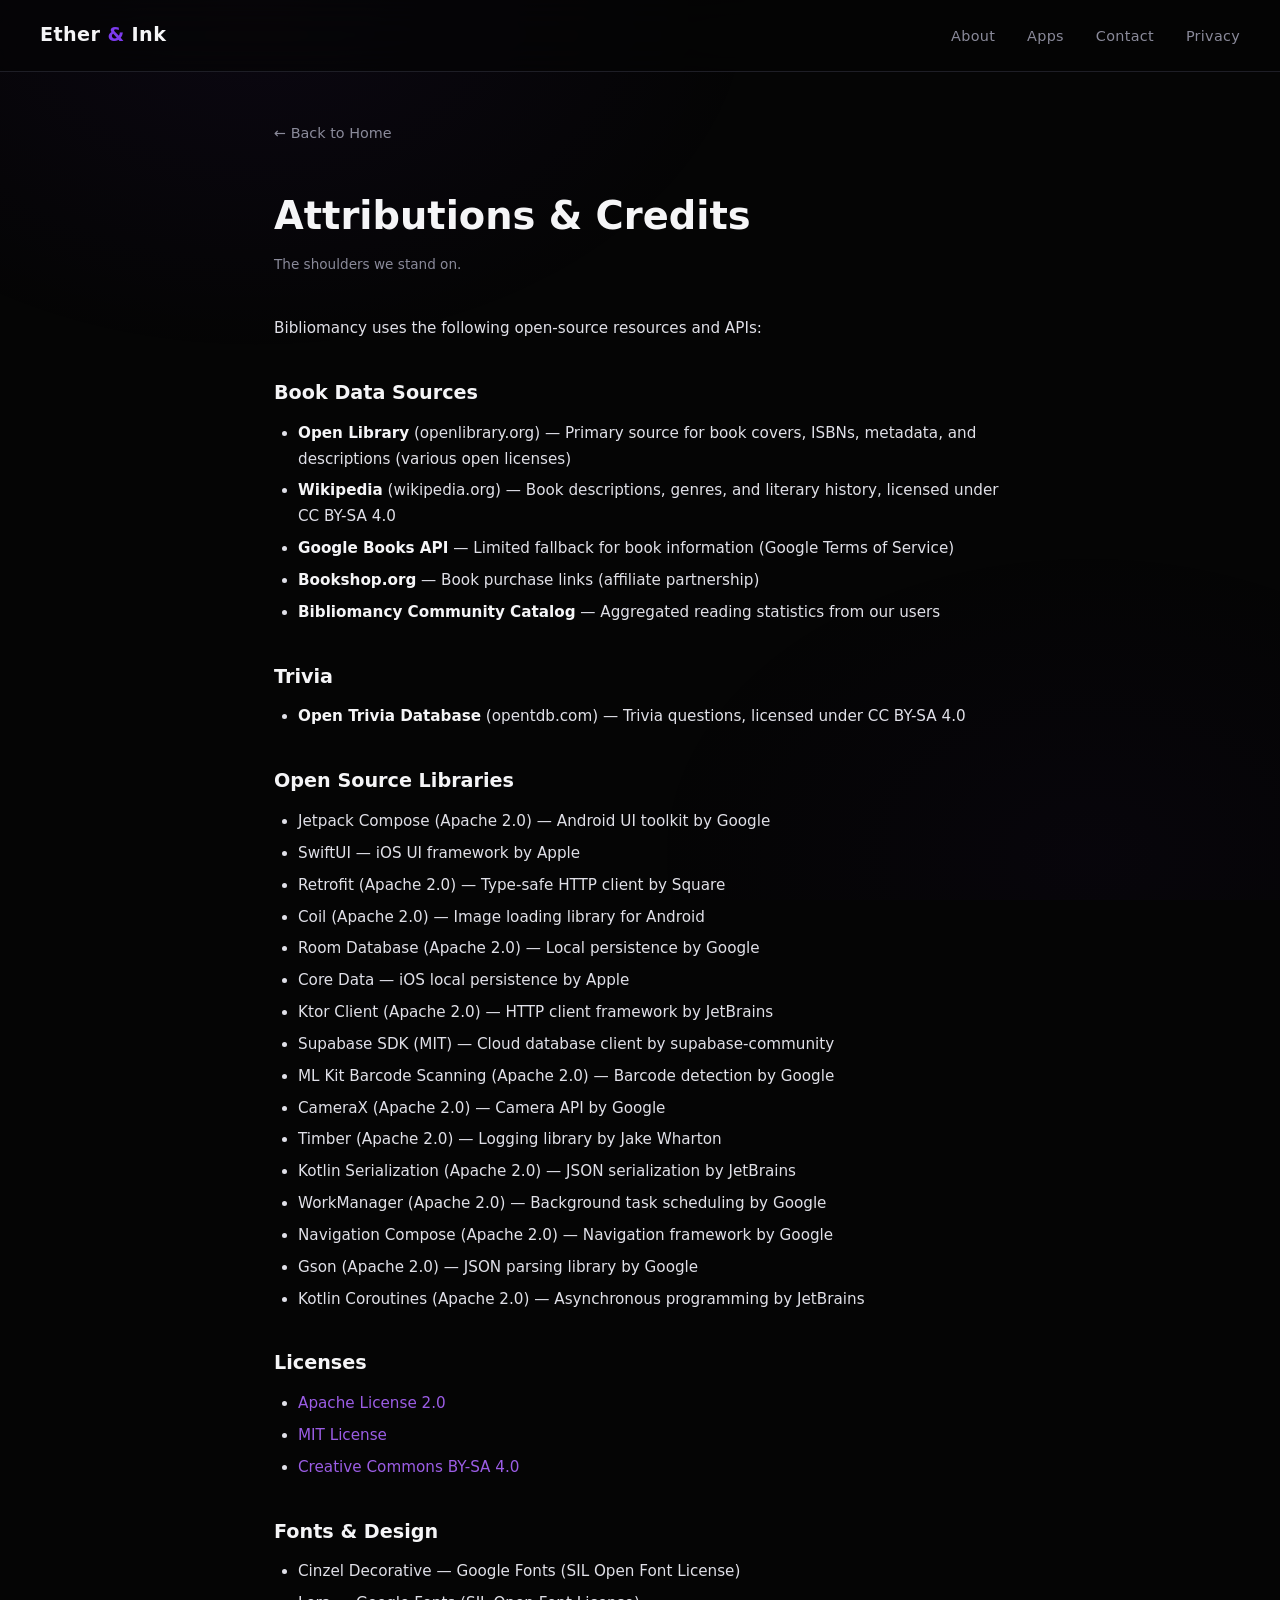
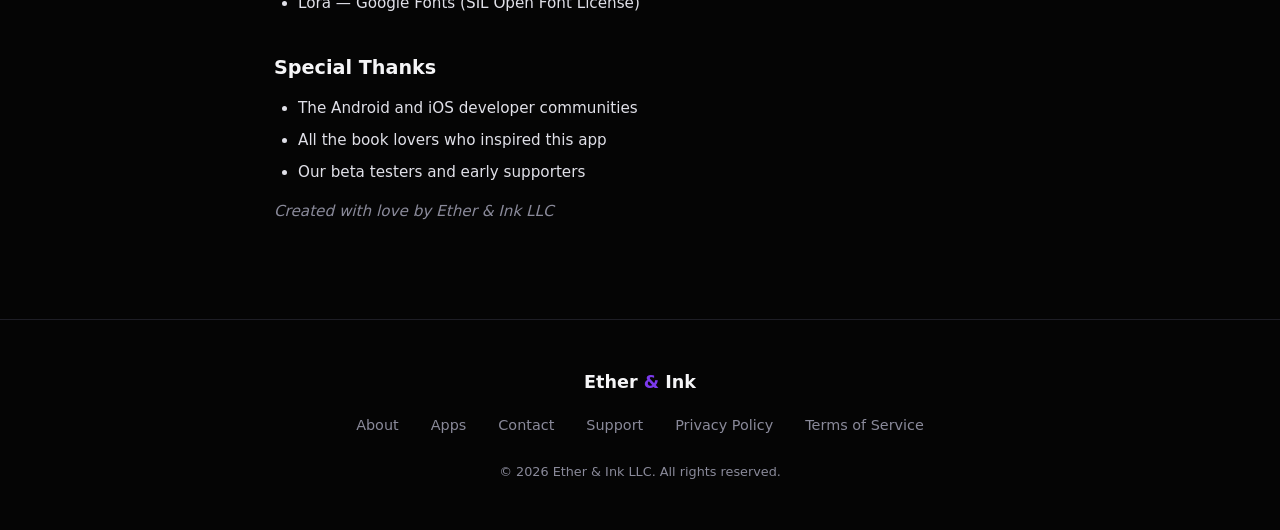
==== attributions.html @ 706b1963 "Add Support/Attributions pages, feedback form, and app deep-links - Port support.html + attributions" ====
<!DOCTYPE html>
<html lang="en">
<head>
    <meta charset="UTF-8">
    <meta name="viewport" content="width=device-width, initial-scale=1.0">
    <title>Attributions — Ether & Ink</title>
    <meta name="description" content="Open-source libraries, APIs, and data sources used by Ether & Ink apps including Bibliomancy.">
    <meta http-equiv="Content-Security-Policy" content="default-src 'self'; style-src 'self' 'unsafe-inline'; img-src 'self' data:; script-src 'none'; frame-ancestors 'none'; base-uri 'self'; form-action 'self'">
    <meta name="referrer" content="strict-origin-when-cross-origin">
    <link rel="canonical" href="https://etherink.net/attributions.html">
    <link rel="icon" type="image/svg+xml" href="data:image/svg+xml,<svg xmlns='http://www.w3.org/2000/svg' viewBox='0 0 100 100'><text y='.9em' font-size='90'>&#x2728;</text></svg>">
    <link rel="stylesheet" href="style.css">
</head>
<body>
    <a href="#main" class="skip-nav">Skip to content</a>
    <div class="bg-glow"></div>

    <nav aria-label="Main navigation">
        <a href="index.html" class="nav-logo">Ether <span>&</span> Ink</a>
        <ul class="nav-links">
            <li><a href="index.html#about">About</a></li>
            <li><a href="index.html#apps">Apps</a></li>
            <li><a href="index.html#contact">Contact</a></li>
            <li><a href="privacy.html">Privacy</a></li>
        </ul>
    </nav>

    <main id="main">
    <div class="container">
        <div class="legal-page">
            <a href="index.html" class="back-link">&larr; Back to Home</a>

            <h2>Attributions &amp; Credits</h2>
            <span class="updated">The shoulders we stand on.</span>

            <p>Bibliomancy uses the following open-source resources and APIs:</p>

            <h3>Book Data Sources</h3>
            <ul>
                <li><strong>Open Library</strong> (openlibrary.org) &mdash; Primary source for book covers, ISBNs, metadata, and descriptions (various open licenses)</li>
                <li><strong>Wikipedia</strong> (wikipedia.org) &mdash; Book descriptions, genres, and literary history, licensed under CC BY-SA 4.0</li>
                <li><strong>Google Books API</strong> &mdash; Limited fallback for book information (Google Terms of Service)</li>
                <li><strong>Bookshop.org</strong> &mdash; Book purchase links (affiliate partnership)</li>
                <li><strong>Bibliomancy Community Catalog</strong> &mdash; Aggregated reading statistics from our users</li>
            </ul>

            <h3>Trivia</h3>
            <ul>
                <li><strong>Open Trivia Database</strong> (opentdb.com) &mdash; Trivia questions, licensed under CC BY-SA 4.0</li>
            </ul>

            <h3>Open Source Libraries</h3>
            <ul>
                <li>Jetpack Compose (Apache 2.0) &mdash; Android UI toolkit by Google</li>
                <li>SwiftUI &mdash; iOS UI framework by Apple</li>
                <li>Retrofit (Apache 2.0) &mdash; Type-safe HTTP client by Square</li>
                <li>Coil (Apache 2.0) &mdash; Image loading library for Android</li>
                <li>Room Database (Apache 2.0) &mdash; Local persistence by Google</li>
                <li>Core Data &mdash; iOS local persistence by Apple</li>
                <li>Ktor Client (Apache 2.0) &mdash; HTTP client framework by JetBrains</li>
                <li>Supabase SDK (MIT) &mdash; Cloud database client by supabase-community</li>
                <li>ML Kit Barcode Scanning (Apache 2.0) &mdash; Barcode detection by Google</li>
                <li>CameraX (Apache 2.0) &mdash; Camera API by Google</li>
                <li>Timber (Apache 2.0) &mdash; Logging library by Jake Wharton</li>
                <li>Kotlin Serialization (Apache 2.0) &mdash; JSON serialization by JetBrains</li>
                <li>WorkManager (Apache 2.0) &mdash; Background task scheduling by Google</li>
                <li>Navigation Compose (Apache 2.0) &mdash; Navigation framework by Google</li>
                <li>Gson (Apache 2.0) &mdash; JSON parsing library by Google</li>
                <li>Kotlin Coroutines (Apache 2.0) &mdash; Asynchronous programming by JetBrains</li>
            </ul>

            <h3>Licenses</h3>
            <ul>
                <li><a href="https://www.apache.org/licenses/LICENSE-2.0" target="_blank" rel="noopener">Apache License 2.0</a></li>
                <li><a href="https://opensource.org/licenses/MIT" target="_blank" rel="noopener">MIT License</a></li>
                <li><a href="https://creativecommons.org/licenses/by-sa/4.0/" target="_blank" rel="noopener">Creative Commons BY-SA 4.0</a></li>
            </ul>

            <h3>Fonts &amp; Design</h3>
            <ul>
                <li>Cinzel Decorative &mdash; Google Fonts (SIL Open Font License)</li>
                <li>Lora &mdash; Google Fonts (SIL Open Font License)</li>
            </ul>

            <h3>Special Thanks</h3>
            <ul>
                <li>The Android and iOS developer communities</li>
                <li>All the book lovers who inspired this app</li>
                <li>Our beta testers and early supporters</li>
            </ul>

            <p><em>Created with love by Ether &amp; Ink LLC</em></p>
        </div>
    </div>
    </main>

    <!-- Footer -->
    <footer>
        <div class="footer-inner">
            <div class="footer-logo">Ether <span>&</span> Ink</div>
            <ul class="footer-links">
                <li><a href="index.html#about">About</a></li>
                <li><a href="index.html#apps">Apps</a></li>
                <li><a href="index.html#contact">Contact</a></li>
                <li><a href="support.html">Support</a></li>
                <li><a href="privacy.html">Privacy Policy</a></li>
                <li><a href="terms.html">Terms of Service</a></li>
            </ul>
            <p class="footer-copy">&copy; 2026 Ether & Ink LLC. All rights reserved.</p>
        </div>
    </footer>

</body>
</html>
---- style.css ----
/* ── Reset & Base ────────────────────────────────────────── */
*, *::before, *::after {
  margin: 0;
  padding: 0;
  box-sizing: border-box;
}

:root {
  --black: #050505;
  --dark: #0c0c0f;
  --card: #111116;
  --border: #1e1e26;
  --gray: #8a8a9a;
  --light: #e0e0e8;
  --white: #f5f5f7;
  --purple: #7C3AED;
  --purple-glow: #9B5DE5;
  --purple-dim: #5B21B6;
  --purple-subtle: rgba(124, 58, 237, 0.08);
  --purple-border: rgba(124, 58, 237, 0.2);
}

html {
  scroll-behavior: smooth;
}

body {
  font-family: 'Segoe UI', -apple-system, BlinkMacSystemFont, system-ui, sans-serif;
  background: var(--black);
  color: var(--white);
  line-height: 1.6;
  overflow-x: hidden;
}

a {
  color: var(--purple-glow);
  text-decoration: none;
  transition: color 0.2s;
}
a:hover {
  color: var(--white);
}

/* ── Skip Nav (Accessibility) ───────────────────────────── */
.skip-nav {
  position: absolute;
  top: -100%;
  left: 16px;
  padding: 8px 16px;
  background: var(--purple);
  color: var(--white);
  border-radius: 0 0 8px 8px;
  z-index: 200;
  font-size: 0.85rem;
  transition: top 0.2s;
}
.skip-nav:focus {
  top: 0;
}

/* ── Animated Background ────────────────────────────────── */
.bg-glow {
  position: fixed;
  top: 0;
  left: 0;
  width: 100%;
  height: 100%;
  z-index: 0;
  pointer-events: none;
  overflow: hidden;
}
.bg-glow::before {
  content: '';
  position: absolute;
  top: -40%;
  left: -20%;
  width: 80%;
  height: 80%;
  background: radial-gradient(ellipse, rgba(124, 58, 237, 0.06) 0%, transparent 70%);
  animation: drift 20s ease-in-out infinite;
}
.bg-glow::after {
  content: '';
  position: absolute;
  bottom: -30%;
  right: -20%;
  width: 70%;
  height: 70%;
  background: radial-gradient(ellipse, rgba(91, 33, 182, 0.04) 0%, transparent 70%);
  animation: drift 25s ease-in-out infinite reverse;
}

@keyframes drift {
  0%, 100% { transform: translate(0, 0) rotate(0deg); }
  33% { transform: translate(30px, -20px) rotate(1deg); }
  66% { transform: translate(-20px, 15px) rotate(-1deg); }
}

/* ── Layout ─────────────────────────────────────────────── */
.container {
  position: relative;
  z-index: 1;
}

section {
  padding: 100px 24px;
  max-width: 1100px;
  margin: 0 auto;
}

/* ── Navigation ─────────────────────────────────────────── */
nav {
  position: fixed;
  top: 0;
  left: 0;
  right: 0;
  z-index: 100;
  padding: 20px 40px;
  display: flex;
  align-items: center;
  justify-content: space-between;
  backdrop-filter: blur(20px);
  -webkit-backdrop-filter: blur(20px);
  background: rgba(5, 5, 5, 0.7);
  border-bottom: 1px solid var(--border);
}

.nav-logo {
  font-size: 1.2rem;
  font-weight: 700;
  color: var(--white);
  letter-spacing: 0.02em;
}

.nav-logo span {
  color: var(--purple);
}

.nav-links {
  display: flex;
  gap: 32px;
  list-style: none;
}

.nav-links a {
  color: var(--gray);
  font-size: 0.9rem;
  font-weight: 500;
  letter-spacing: 0.02em;
  transition: color 0.2s;
}

.nav-links a:hover {
  color: var(--white);
}

/* ── Hero ───────────────────────────────────────────────── */
.hero {
  min-height: 100vh;
  display: flex;
  flex-direction: column;
  align-items: center;
  justify-content: center;
  text-align: center;
  padding-top: 80px;
  position: relative;
}

/* Sigil container — title sits centered inside this */
.oracle-sigil {
  position: relative;
  width: min(500px, 80vw);
  height: min(500px, 80vw);
  pointer-events: none;
  flex-shrink: 0;
}

.oracle-sigil svg {
  width: 100%;
  height: 100%;
  opacity: 0.7;
}

/* Title overlaid in the center of the sigil */
.hero-title-wrap {
  position: absolute;
  top: 50%;
  left: 50%;
  transform: translate(-50%, -50%);
  width: 100%;
  pointer-events: auto;
  z-index: 2;
}

.hero h1 {
  font-size: clamp(2.6rem, 7vw, 4.5rem);
  font-weight: 800;
  line-height: 1;
  letter-spacing: -0.03em;
  margin: 0;
  white-space: nowrap;
}

.hero h1 .ampersand {
  color: var(--purple);
  font-style: italic;
}

/* Badge + tagline below the sigil */
.hero-below {
  margin-top: 32px;
  display: flex;
  flex-direction: column;
  align-items: center;
  position: relative;
  z-index: 1;
}

.hero-badge {
  display: inline-block;
  padding: 6px 16px;
  border: 1px solid var(--purple-border);
  border-radius: 100px;
  font-size: 0.8rem;
  color: var(--purple-glow);
  background: var(--purple-subtle);
  margin-bottom: 20px;
  letter-spacing: 0.08em;
  text-transform: uppercase;
}

.hero .tagline {
  font-size: clamp(1.05rem, 2.5vw, 1.3rem);
  color: var(--gray);
  max-width: 520px;
  margin: 0 auto 32px;
  font-weight: 400;
  line-height: 1.5;
}

.hero-divider {
  width: 60px;
  height: 2px;
  background: linear-gradient(90deg, transparent, var(--purple), transparent);
  margin: 0 auto;
}

/* Multi-layer rotation matching the Bibliomancy app */
.sigil-outer {
  transform-origin: 200px 200px;
  animation: sigil-cw 20s linear infinite;
}
.sigil-middle {
  transform-origin: 200px 200px;
  animation: sigil-ccw 12s linear infinite;
}
.sigil-inner {
  transform-origin: 200px 200px;
  animation: sigil-cw 8s linear infinite;
}
.sigil-seed {
  transform-origin: 200px 200px;
  animation: sigil-cw 16s linear infinite;
}
.sigil-particles-inner {
  transform-origin: 200px 200px;
  animation: sigil-cw 5s linear infinite;
}
.sigil-particles-outer {
  transform-origin: 200px 200px;
  animation: sigil-ccw 7s linear infinite;
}

@keyframes sigil-cw {
  from { transform: rotate(0deg); }
  to { transform: rotate(360deg); }
}
@keyframes sigil-ccw {
  from { transform: rotate(0deg); }
  to { transform: rotate(-360deg); }
}

/* ── Section Headers ────────────────────────────────────── */
.section-header {
  text-align: center;
  margin-bottom: 64px;
}

.section-header h2 {
  font-size: 2.4rem;
  font-weight: 700;
  letter-spacing: -0.02em;
  margin-bottom: 16px;
}

.section-header p {
  color: var(--gray);
  font-size: 1.1rem;
  max-width: 500px;
  margin: 0 auto;
}

/* ── Name Meaning ───────────────────────────────────────── */
.name-meaning {
  display: grid;
  grid-template-columns: 1fr auto 1fr;
  gap: 40px;
  align-items: center;
  margin-bottom: 80px;
}

.meaning-card {
  background: var(--card);
  border: 1px solid var(--border);
  border-radius: 20px;
  padding: 40px 36px;
  transition: border-color 0.3s;
}

.meaning-card:hover {
  border-color: var(--purple-border);
}

.meaning-card h3 {
  font-size: 2rem;
  font-weight: 700;
  letter-spacing: -0.01em;
  margin-bottom: 4px;
}

.meaning-word {
  font-size: 0.85rem;
  color: var(--purple-glow);
  font-style: italic;
  margin-bottom: 16px;
}

.meaning-card p:last-child {
  color: var(--light);
  font-size: 0.95rem;
  line-height: 1.7;
}

.meaning-card em {
  color: var(--purple-glow);
  font-style: italic;
}

.meaning-divider {
  display: flex;
  align-items: center;
  justify-content: center;
}

.meaning-divider span {
  font-size: 2.4rem;
  font-weight: 800;
  color: var(--purple);
  font-style: italic;
}

/* ── Founder / About Us ─────────────────────────────────── */
.founder-section {
  margin-bottom: 80px;
}

.founder-section .section-header {
  margin-bottom: 40px;
}

.founder-content {
  max-width: 720px;
  margin: 0 auto;
  background: var(--card);
  border: 1px solid var(--border);
  border-radius: 20px;
  padding: 48px 44px;
  position: relative;
  overflow: hidden;
}

.founder-content::before {
  content: '';
  position: absolute;
  top: 0;
  left: 0;
  right: 0;
  height: 1px;
  background: linear-gradient(90deg, transparent, var(--purple), transparent);
}

.founder-content p {
  color: var(--light);
  font-size: 1rem;
  line-height: 1.8;
  margin-bottom: 20px;
}

.founder-content p:last-child {
  margin-bottom: 0;
}

.founder-content em {
  color: var(--purple-glow);
  font-style: italic;
}

/* ── Values ─────────────────────────────────────────────── */
.about-values {
  display: grid;
  grid-template-columns: 1fr 1fr;
  gap: 20px;
}

.value-item {
  background: var(--card);
  border: 1px solid var(--border);
  border-radius: 14px;
  padding: 28px 28px;
  transition: border-color 0.3s;
}

.value-item:hover {
  border-color: var(--purple-border);
}

.value-item h4 {
  font-size: 1rem;
  font-weight: 600;
  margin-bottom: 8px;
  color: var(--white);
}

.value-item p {
  color: var(--gray);
  font-size: 0.9rem;
  line-height: 1.6;
}

/* ── App Showcase ────────────────────────────────────────── */
.app-showcase {
  margin-bottom: 80px;
}

.app-showcase-header {
  text-align: center;
  margin-bottom: 40px;
}

.app-badge {
  display: inline-block;
  padding: 4px 14px;
  border-radius: 100px;
  font-size: 0.7rem;
  font-weight: 600;
  text-transform: uppercase;
  letter-spacing: 0.1em;
  margin-bottom: 16px;
  background: var(--purple-subtle);
  color: var(--purple-glow);
  border: 1px solid var(--purple-border);
}

/* "Now Live" variant — green to signal a shipped product. */
.app-badge-live {
  background: rgba(52, 211, 153, 0.1);
  color: #34d399;
  border-color: rgba(52, 211, 153, 0.35);
}

/* Call-to-action link (e.g. Play Lore Night). */
.app-cta {
  display: inline-block;
  margin-top: 20px;
  padding: 12px 26px;
  border-radius: 100px;
  font-weight: 600;
  font-size: 0.95rem;
  color: var(--white);
  background: var(--purple);
  border: 1px solid var(--purple-glow);
  text-decoration: none;
  transition: background 0.2s ease, transform 0.2s ease;
}

.app-cta:hover,
.app-cta:focus-visible {
  background: var(--purple-glow);
  transform: translateY(-1px);
}

.app-showcase-header h3 {
  font-size: 2rem;
  font-weight: 700;
  margin-bottom: 8px;
  letter-spacing: -0.01em;
}

.app-showcase-header .app-subtitle {
  font-size: 1.05rem;
  color: var(--gray);
  font-style: italic;
  margin-bottom: 16px;
}

.app-showcase-header .app-desc {
  color: var(--light);
  font-size: 0.95rem;
  line-height: 1.6;
  max-width: 520px;
  margin: 0 auto;
}

/* ── Horizontal Slider ──────────────────────────────────── */
.app-slider-wrap {
  overflow: hidden;
  width: 100vw;
  margin-left: calc(-50vw + 50%);
  mask-image: linear-gradient(90deg, transparent, black 5%, black 95%, transparent);
  -webkit-mask-image: linear-gradient(90deg, transparent, black 5%, black 95%, transparent);
}

/* Scrollable track — auto-tick and manual swipe/drag both drive scrollLeft. */
.app-slider {
  overflow-x: auto;
  overflow-y: hidden;
  scroll-behavior: auto; /* smooth: auto would fight the rAF tick */
  -webkit-overflow-scrolling: touch;
  touch-action: pan-x; /* horizontal gestures on the carousel, vertical still scrolls the page */
  scrollbar-width: none; /* Firefox */
}
.app-slider::-webkit-scrollbar { display: none; } /* Chrome/Safari */

.app-slider-track {
  display: flex;
  gap: 24px;
  width: max-content;
}

.app-slider-track img {
  height: 420px;
  width: auto;
  border-radius: 16px;
  flex-shrink: 0;
  box-shadow:
    0 0 0 1px rgba(255,255,255,0.05),
    0 16px 48px rgba(0,0,0,0.4),
    0 0 30px rgba(124, 58, 237, 0.06);
  /* Prevent the browser from "grabbing" the image for drag-select on desktop */
  user-select: none;
  -webkit-user-drag: none;
  pointer-events: none;
}

/* ── Single Screenshot (Lore Night) ─────────────────────── */
.app-showcase-single {
  margin-bottom: 0;
}

.app-single-screenshot {
  text-align: center;
}

.app-single-screenshot img {
  height: 420px;
  width: auto;
  border-radius: 16px;
  box-shadow:
    0 0 0 1px rgba(255,255,255,0.05),
    0 16px 48px rgba(0,0,0,0.4),
    0 0 30px rgba(124, 58, 237, 0.06);
}

/* ── Contact Block ───────────────────────────────────────── */
.contact-block {
  max-width: 680px;
  margin: 0 auto;
  text-align: center;
}

.contact-reach {
  color: var(--light);
  font-size: 1.05rem;
  line-height: 1.7;
  margin-bottom: 24px;
}

.contact-email {
  display: inline-block;
  font-size: 1.6rem;
  font-weight: 700;
  color: var(--purple-glow);
  letter-spacing: -0.01em;
  transition: color 0.2s;
  margin-bottom: 48px;
}

.contact-email:hover {
  color: var(--white);
}

.at-sign {
  color: var(--gray);
}

.contact-details {
  display: grid;
  grid-template-columns: 1fr 1fr;
  gap: 24px;
  text-align: left;
}

.contact-detail {
  background: var(--card);
  border: 1px solid var(--border);
  border-radius: 14px;
  padding: 28px 28px;
  transition: border-color 0.3s;
}

.contact-detail:hover {
  border-color: var(--purple-border);
}

.contact-detail h4 {
  font-size: 1rem;
  font-weight: 600;
  color: var(--white);
  margin-bottom: 10px;
}

.contact-detail p {
  color: var(--gray);
  font-size: 0.9rem;
  line-height: 1.6;
}

.contact-legal-links {
  display: flex;
  flex-direction: column;
  gap: 8px;
}

.contact-legal-links a {
  font-size: 0.95rem;
  color: var(--purple-glow);
  transition: color 0.2s;
}

.contact-legal-links a:hover {
  color: var(--white);
}

/* ── Security Section ───────────────────────────────────── */
.security-content {
  max-width: 1100px;
}

.security-grid {
  display: grid;
  grid-template-columns: 1fr 1fr;
  gap: 20px;
  margin-bottom: 40px;
}

.security-item {
  background: var(--card);
  border: 1px solid var(--border);
  border-radius: 14px;
  padding: 28px 28px;
  transition: border-color 0.3s;
}

.security-item:hover {
  border-color: var(--purple-border);
}

.security-item h4 {
  font-size: 1rem;
  font-weight: 600;
  margin-bottom: 8px;
  color: var(--white);
}

.security-item p {
  color: var(--gray);
  font-size: 0.9rem;
  line-height: 1.6;
}

.security-disclosure {
  background: var(--card);
  border: 1px solid var(--purple-border);
  border-radius: 16px;
  padding: 32px 36px;
}

.security-disclosure h4 {
  font-size: 1.1rem;
  font-weight: 600;
  margin-bottom: 12px;
  color: var(--white);
}

.security-disclosure p {
  color: var(--light);
  font-size: 0.95rem;
  line-height: 1.7;
}

/* ── Footer ─────────────────────────────────────────────── */
footer {
  border-top: 1px solid var(--border);
  padding: 48px 24px;
  text-align: center;
}

.footer-inner {
  max-width: 1100px;
  margin: 0 auto;
}

.footer-logo {
  font-size: 1.1rem;
  font-weight: 700;
  color: var(--white);
  margin-bottom: 16px;
}

.footer-logo span {
  color: var(--purple);
}

.footer-links {
  display: flex;
  justify-content: center;
  gap: 32px;
  margin-bottom: 24px;
  list-style: none;
  flex-wrap: wrap;
}

.footer-links a {
  color: var(--gray);
  font-size: 0.9rem;
  transition: color 0.2s;
}

.footer-links a:hover {
  color: var(--purple-glow);
}

.footer-copy {
  color: var(--gray);
  font-size: 0.8rem;
}

/* ── Privacy / Legal Pages ──────────────────────────────── */
.legal-page {
  padding-top: 120px;
  padding-bottom: 80px;
  max-width: 780px;
  margin: 0 auto;
  padding-left: 24px;
  padding-right: 24px;
}

.legal-page .back-link {
  display: inline-block;
  color: var(--gray);
  font-size: 0.9rem;
  margin-bottom: 40px;
  transition: color 0.2s;
}

.legal-page .back-link:hover {
  color: var(--purple-glow);
}

.legal-page h2 {
  font-size: 2.4rem;
  font-weight: 700;
  margin-bottom: 8px;
}

.legal-page .updated {
  display: block;
  color: var(--gray);
  font-size: 0.85rem;
  margin-bottom: 40px;
}

.legal-page h3 {
  font-size: 1.2rem;
  font-weight: 600;
  margin-top: 36px;
  margin-bottom: 12px;
  color: var(--white);
}

.legal-page p {
  color: var(--light);
  font-size: 0.95rem;
  line-height: 1.7;
  margin-bottom: 14px;
}

.legal-page ul {
  color: var(--light);
  font-size: 0.95rem;
  line-height: 1.7;
  margin-bottom: 14px;
  padding-left: 24px;
}

.legal-page li {
  margin-bottom: 6px;
}

.legal-page strong {
  color: var(--white);
}

.legal-page a {
  color: var(--purple-glow);
}

.legal-page em {
  color: var(--gray);
}

/* ── Responsive ─────────────────────────────────────────── */
@media (max-width: 768px) {
  nav {
    padding: 16px 20px;
  }

  .nav-links {
    gap: 20px;
  }

  .nav-links a {
    font-size: 0.8rem;
  }

  section {
    padding: 60px 20px;
  }

  .name-meaning {
    grid-template-columns: 1fr;
    gap: 16px;
  }

  .meaning-divider {
    justify-content: center;
  }

  .about-values {
    grid-template-columns: 1fr;
  }

  .app-slider-track img,
  .app-single-screenshot img {
    height: 340px;
  }

  .contact-details {
    grid-template-columns: 1fr;
    gap: 16px;
  }

  .contact-email {
    font-size: 1.2rem;
  }

  .security-grid {
    grid-template-columns: 1fr;
  }

  .founder-content {
    padding: 32px 28px;
  }

  .footer-links {
    gap: 20px;
  }
}

@media (max-width: 480px) {
  .hero h1 {
    font-size: 2.4rem;
  }

  .nav-logo {
    font-size: 1rem;
  }

  .section-header h2 {
    font-size: 1.8rem;
  }

  .app-slider-track img,
  .app-single-screenshot img {
    height: 280px;
  }

  .oracle-sigil {
    width: 280px;
    height: 280px;
  }

  .hero-below {
    margin-top: 20px;
  }
}

/* Deep-link targets: offset the fixed nav so #bibliomancy / #lore-night
   (and ?app= scroll) don't land under the navbar. */
#apps,
#bibliomancy,
#lore-night,
#about,
#contact {
  scroll-margin-top: 96px;
}

/* Feedback form */
.feedback-form {
  max-width: 620px;
  margin: 0 auto 56px;
  text-align: left;
  background: var(--card);
  border: 1px solid var(--border);
  border-radius: 16px;
  padding: 32px;
}

.feedback-form-title {
  font-size: 1.35rem;
  color: var(--white);
  margin-bottom: 6px;
}

.feedback-form-sub {
  color: var(--gray);
  font-size: 0.95rem;
  line-height: 1.6;
  margin-bottom: 24px;
}

.feedback-row {
  display: flex;
  flex-direction: column;
  margin-bottom: 18px;
}

.feedback-row label {
  color: var(--light);
  font-size: 0.9rem;
  font-weight: 600;
  margin-bottom: 8px;
}

.feedback-optional {
  color: var(--gray);
  font-weight: 400;
}

.feedback-form select,
.feedback-form input,
.feedback-form textarea {
  width: 100%;
  background: var(--dark);
  border: 1px solid var(--border);
  border-radius: 10px;
  color: var(--white);
  font: inherit;
  font-size: 1rem;
  padding: 12px 14px;
  transition: border-color 0.2s;
}

.feedback-form select:focus,
.feedback-form input:focus,
.feedback-form textarea:focus {
  outline: none;
  border-color: var(--purple-glow);
}

.feedback-form textarea {
  resize: vertical;
  min-height: 130px;
}

/* Honeypot — visually hidden but still submittable by bots */
.feedback-hp {
  position: absolute;
  left: -9999px;
  width: 1px;
  height: 1px;
  opacity: 0;
}

.feedback-submit {
  width: 100%;
  margin-top: 6px;
  background: var(--purple);
  color: var(--white);
  border: none;
  border-radius: 10px;
  padding: 14px 20px;
  font-size: 1.05rem;
  font-weight: 700;
  cursor: pointer;
  transition: background 0.2s, transform 0.1s;
}

.feedback-submit:hover {
  background: var(--purple-glow);
}

.feedback-submit:active {
  transform: translateY(1px);
}

.feedback-status {
  margin-top: 14px;
  font-size: 0.9rem;
  min-height: 1.2em;
}

.feedback-status.ok {
  color: var(--purple-glow);
}

.feedback-status.error {
  color: #ff6b6b;
}
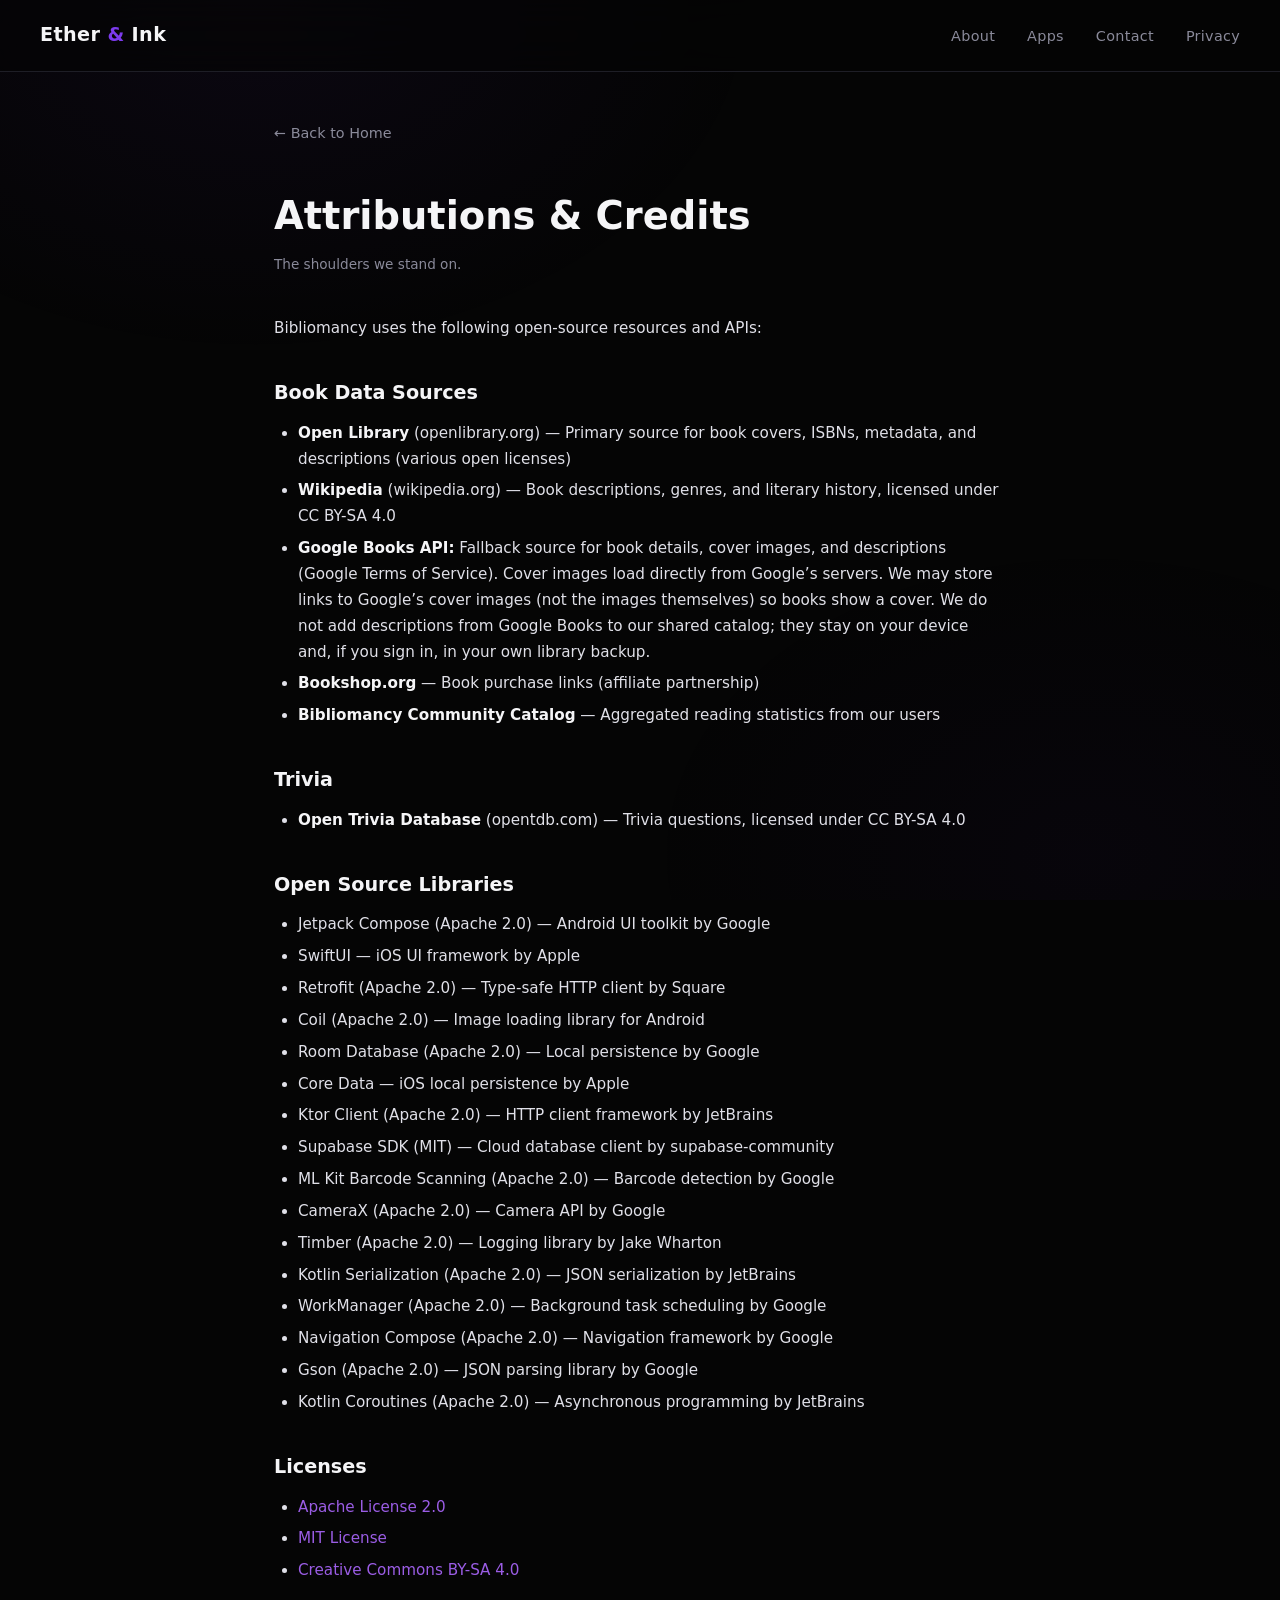
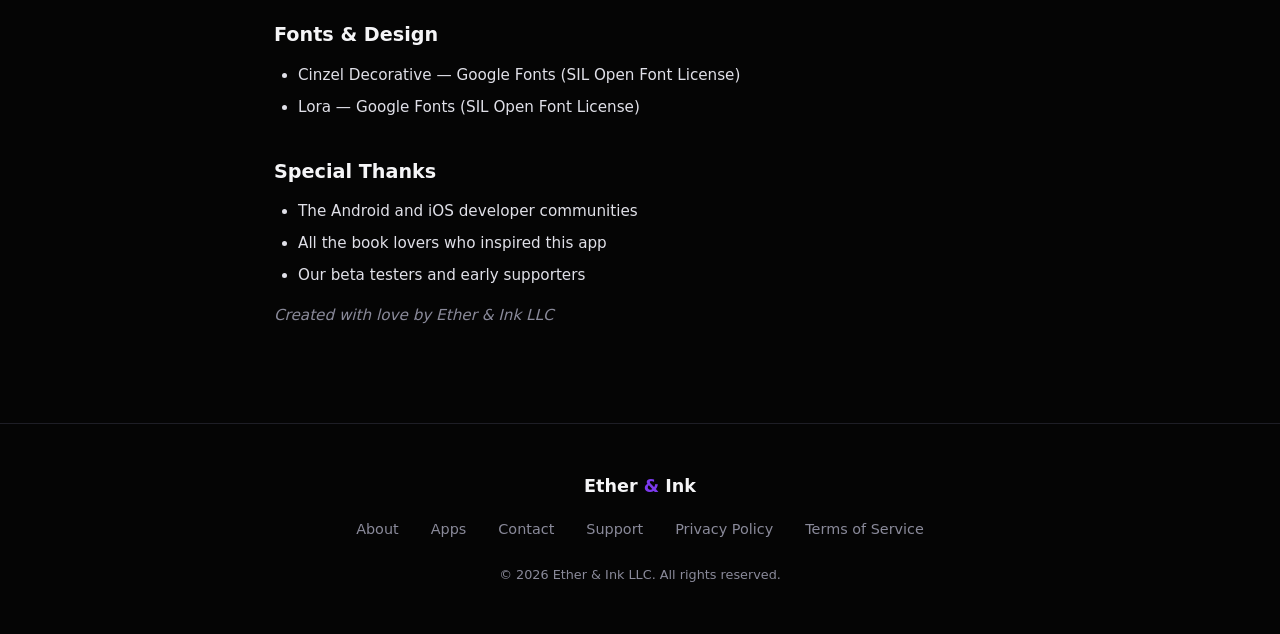
==== commit 7880fcff: "Say truthfully how Google Books covers and descriptions are handled Co-Authored-By: Claude Opus 5.5 " ====
--- a/attributions.html
+++ b/attributions.html
@@ -39,7 +39,7 @@
             <ul>
                 <li><strong>Open Library</strong> (openlibrary.org) &mdash; Primary source for book covers, ISBNs, metadata, and descriptions (various open licenses)</li>
                 <li><strong>Wikipedia</strong> (wikipedia.org) &mdash; Book descriptions, genres, and literary history, licensed under CC BY-SA 4.0</li>
-                <li><strong>Google Books API</strong> &mdash; Limited fallback for book information (Google Terms of Service)</li>
+                <li><strong>Google Books API:</strong> Fallback source for book details, cover images, and descriptions (Google Terms of Service). Cover images load directly from Google&rsquo;s servers. We may store links to Google&rsquo;s cover images (not the images themselves) so books show a cover. We do not add descriptions from Google Books to our shared catalog; they stay on your device and, if you sign in, in your own library backup.</li>
                 <li><strong>Bookshop.org</strong> &mdash; Book purchase links (affiliate partnership)</li>
                 <li><strong>Bibliomancy Community Catalog</strong> &mdash; Aggregated reading statistics from our users</li>
             </ul>
--- a/style.css
+++ b/style.css
@@ -921,7 +921,8 @@
 #bibliomancy,
 #lore-night,
 #about,
-#contact {
+#contact,
+#age {
   scroll-margin-top: 96px;
 }
 
@@ -1037,3 +1038,74 @@
 .feedback-status.error {
   color: #ff6b6b;
 }
+
+/* App marketing feature grid */
+.app-features {
+  display: grid;
+  grid-template-columns: repeat(auto-fit, minmax(240px, 1fr));
+  gap: 20px;
+  max-width: 960px;
+  /* Clear the slider above — its cover art carries a deep drop-shadow that
+     otherwise crowds the first row of feature cards. */
+  margin: 56px auto 0;
+}
+
+.app-feature {
+  background: var(--card);
+  border: 1px solid var(--border);
+  border-radius: 14px;
+  padding: 24px;
+  text-align: left;
+  transition: border-color 0.3s, transform 0.2s;
+}
+
+.app-feature:hover {
+  border-color: var(--purple-border);
+  transform: translateY(-2px);
+}
+
+.app-feature-icon {
+  display: block;
+  font-size: 1.6rem;
+  margin-bottom: 12px;
+}
+
+.app-feature h4 {
+  color: var(--white);
+  font-size: 1.05rem;
+  margin-bottom: 8px;
+}
+
+.app-feature p {
+  color: var(--gray);
+  font-size: 0.9rem;
+  line-height: 1.55;
+}
+
+.app-highlights {
+  text-align: center;
+  color: var(--gray);
+  font-size: 0.9rem;
+  margin-top: 28px;
+}
+
+/* Support page CTA button (link to the homepage feedback form) */
+.legal-page .support-cta {
+  display: inline-block;
+  background: var(--purple);
+  color: var(--white);
+  border-radius: 10px;
+  padding: 12px 20px;
+  font-weight: 700;
+  text-decoration: none;
+  transition: background 0.2s, transform 0.1s;
+}
+
+.legal-page .support-cta:hover {
+  background: var(--purple-glow);
+  color: var(--white);
+}
+
+.legal-page .support-cta:active {
+  transform: translateY(1px);
+}
